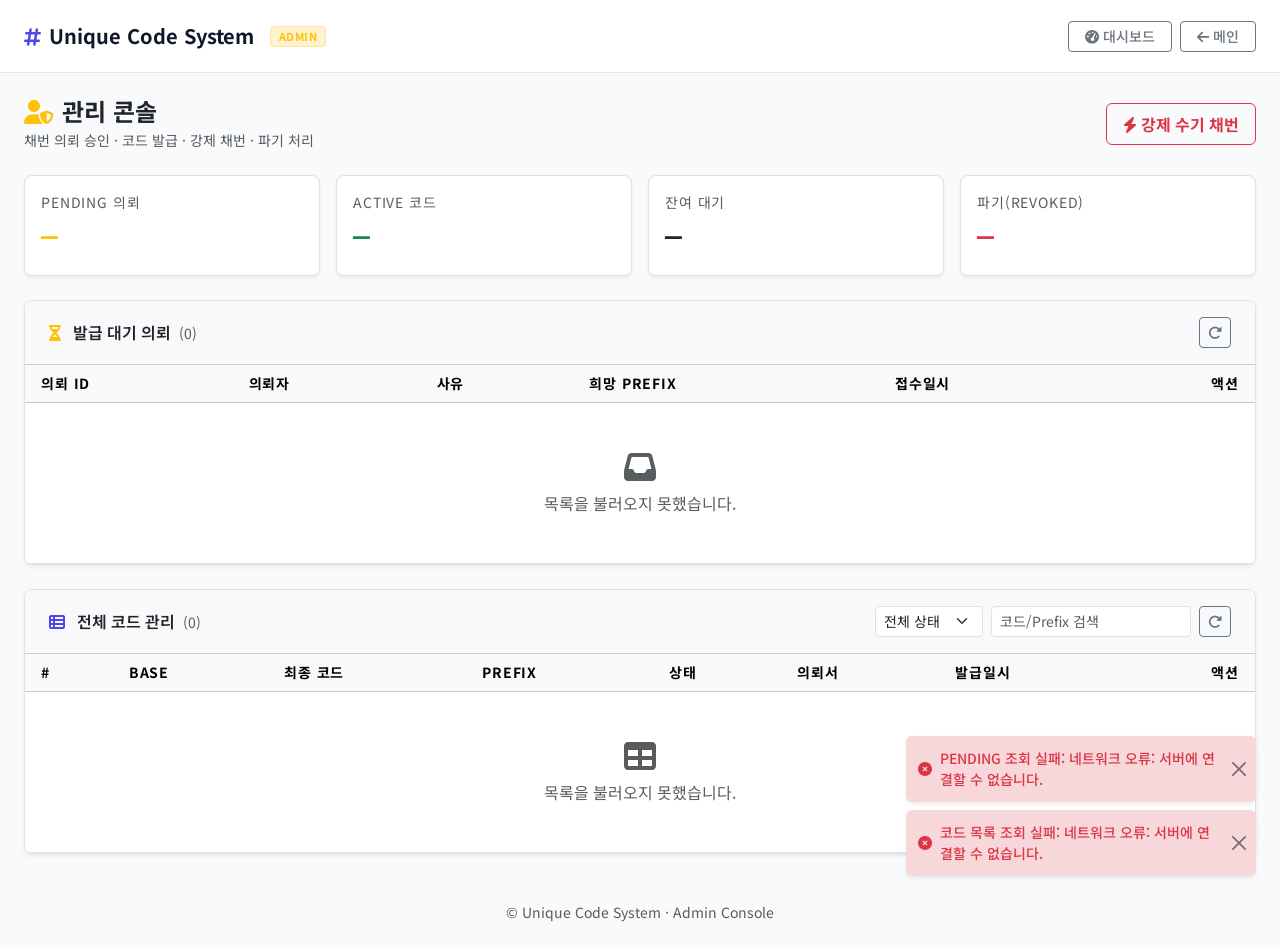
==== frontend/admin.html @ f25f8d90 "Initial commit: Unique Code Management System MVP - Backend: FastAPI + Redis ZSET + JSON DB   - 432 " ====
<!DOCTYPE html>
<html lang="ko">
<head>
  <meta charset="UTF-8">
  <meta name="viewport" content="width=device-width, initial-scale=1.0">
  <title>Admin · Unique Code System</title>

  <link rel="stylesheet"
        href="https://cdn.jsdelivr.net/npm/bootstrap@5.3.3/dist/css/bootstrap.min.css">
  <link rel="stylesheet"
        href="https://cdnjs.cloudflare.com/ajax/libs/font-awesome/6.4.0/css/all.min.css">
  <link href="https://fonts.googleapis.com/css2?family=Noto+Sans+KR:wght@300;400;500;700;900&display=swap"
        rel="stylesheet">
  <link rel="stylesheet" href="assets/css/ucs-theme.css">
</head>
<body>

  <!-- ─── Navbar ───────────────────────────────────── -->
  <nav class="navbar ucs-navbar py-3">
    <div class="container-fluid px-4">
      <a class="navbar-brand d-flex align-items-center gap-2" href="index.html">
        <span class="brand-mark"><i class="fa-solid fa-hashtag"></i></span>
        <span>Unique Code System</span>
        <span class="badge bg-warning-subtle text-warning border border-warning-subtle
                     fw-bold text-uppercase rounded-1 px-2 py-1 ms-2"
              style="font-size: 11px; letter-spacing: .04em;">ADMIN</span>
      </a>
      <div class="d-flex align-items-center gap-2">
        <a href="dashboard.html"
           class="btn btn-outline-secondary btn-sm fw-medium px-3">
          <i class="fa-solid fa-gauge-high"></i> 대시보드
        </a>
        <a href="index.html"
           class="btn btn-outline-secondary btn-sm fw-medium px-3">
          <i class="fa-solid fa-arrow-left"></i> 메인
        </a>
      </div>
    </div>
  </nav>

  <main class="container-fluid px-4 py-4">

    <!-- Page Header -->
    <div class="d-flex flex-wrap justify-content-between align-items-center mb-4 gap-2">
      <div>
        <h1 class="h4 fw-bold text-dark mb-1">
          <i class="fa-solid fa-user-shield text-warning me-2"></i>관리 콘솔
        </h1>
        <p class="text-muted small mb-0">
          채번 의뢰 승인 · 코드 발급 · 강제 채번 · 파기 처리
        </p>
      </div>
      <button type="button" id="forceIssueOpenBtn"
              class="btn btn-outline-danger fw-bold px-3 py-2">
        <i class="fa-solid fa-bolt"></i> 강제 수기 채번
      </button>
    </div>

    <!-- Stat Strip -->
    <div class="row g-3 mb-4" id="statStrip">
      <div class="col-6 col-md-3">
        <div class="card shadow-sm border rounded-3">
          <div class="card-body p-3">
            <div class="small text-muted text-uppercase mb-1"
                 style="letter-spacing:.06em;">PENDING 의뢰</div>
            <div class="ucs-code text-warning fs-3" data-stat="pending">—</div>
          </div>
        </div>
      </div>
      <div class="col-6 col-md-3">
        <div class="card shadow-sm border rounded-3">
          <div class="card-body p-3">
            <div class="small text-muted text-uppercase mb-1"
                 style="letter-spacing:.06em;">ACTIVE 코드</div>
            <div class="ucs-code text-success fs-3" data-stat="active">—</div>
          </div>
        </div>
      </div>
      <div class="col-6 col-md-3">
        <div class="card shadow-sm border rounded-3">
          <div class="card-body p-3">
            <div class="small text-muted text-uppercase mb-1"
                 style="letter-spacing:.06em;">잔여 대기</div>
            <div class="ucs-code text-dark fs-3" data-stat="remaining">—</div>
          </div>
        </div>
      </div>
      <div class="col-6 col-md-3">
        <div class="card shadow-sm border rounded-3">
          <div class="card-body p-3">
            <div class="small text-muted text-uppercase mb-1"
                 style="letter-spacing:.06em;">파기(REVOKED)</div>
            <div class="ucs-code text-danger fs-3" data-stat="revoked">—</div>
          </div>
        </div>
      </div>
    </div>

    <!-- ① 발급 대기 의뢰 -->
    <div class="card shadow-sm border rounded-3 overflow-hidden mb-4">
      <div class="card-header bg-light d-flex justify-content-between align-items-center py-3 px-4">
        <h2 class="h6 fw-semibold m-0 text-dark">
          <i class="fa-solid fa-hourglass-half me-2 text-warning"></i>
          발급 대기 의뢰
          <span class="text-muted fw-normal small ms-1" id="pendingCount">(0)</span>
        </h2>
        <button type="button" id="refreshPendingBtn"
                class="btn btn-outline-secondary btn-sm fw-medium">
          <i class="fa-solid fa-rotate-right"></i>
        </button>
      </div>
      <div class="table-responsive">
        <table class="table table-hover align-middle mb-0">
          <thead class="table-light">
            <tr class="small text-muted fw-semibold text-uppercase"
                style="letter-spacing:.06em;">
              <th class="px-3 py-2">의뢰 ID</th>
              <th class="px-3 py-2">의뢰자</th>
              <th class="px-3 py-2">사유</th>
              <th class="px-3 py-2">희망 Prefix</th>
              <th class="px-3 py-2">접수일시</th>
              <th class="px-3 py-2 text-end">액션</th>
            </tr>
          </thead>
          <tbody id="pendingTbody">
            <tr>
              <td colspan="6" class="text-center text-muted py-5">
                <i class="fa-solid fa-inbox fa-2x mb-2 d-block"></i>
                대기 중인 의뢰가 없습니다.
              </td>
            </tr>
          </tbody>
        </table>
      </div>
    </div>

    <!-- ② 전체 코드 테이블 -->
    <div class="card shadow-sm border rounded-3 overflow-hidden">
      <div class="card-header bg-light d-flex flex-wrap justify-content-between
                  align-items-center py-3 px-4 gap-2">
        <h2 class="h6 fw-semibold m-0 text-dark">
          <i class="fa-solid fa-table-list me-2 text-primary"></i>
          전체 코드 관리
          <span class="text-muted fw-normal small ms-1" id="codeCount">(0)</span>
        </h2>
        <div class="d-flex align-items-center gap-2">
          <select id="codeStatusFilter" class="form-select form-select-sm"
                  style="width:auto;">
            <option value="">전체 상태</option>
            <option value="ACTIVE">ACTIVE</option>
            <option value="WAITING">WAITING</option>
            <option value="REVOKED">REVOKED</option>
          </select>
          <input type="text" id="codeSearch"
                 class="form-control form-control-sm"
                 placeholder="코드/Prefix 검색"
                 style="width:200px;">
          <button type="button" id="refreshCodesBtn"
                  class="btn btn-outline-secondary btn-sm fw-medium">
            <i class="fa-solid fa-rotate-right"></i>
          </button>
        </div>
      </div>
      <div class="table-responsive" style="max-height: 560px; overflow-y: auto;">
        <table class="table table-hover align-middle mb-0">
          <thead class="table-light position-sticky top-0">
            <tr class="small text-muted fw-semibold text-uppercase"
                style="letter-spacing:.06em;">
              <th class="px-3 py-2">#</th>
              <th class="px-3 py-2">Base</th>
              <th class="px-3 py-2">최종 코드</th>
              <th class="px-3 py-2">Prefix</th>
              <th class="px-3 py-2">상태</th>
              <th class="px-3 py-2">의뢰서</th>
              <th class="px-3 py-2">발급일시</th>
              <th class="px-3 py-2 text-end">액션</th>
            </tr>
          </thead>
          <tbody id="codeTbody">
            <tr>
              <td colspan="8" class="text-center text-muted py-5">
                <i class="fa-solid fa-spinner fa-spin"></i> 로딩 중…
              </td>
            </tr>
          </tbody>
        </table>
      </div>
    </div>

  </main>

  <!-- ╭───────────────────────────────────────────────────────╮
       │ 의뢰 승인(발급) 모달 — Prefix 입력 + 실시간 미리보기 │
       ╰───────────────────────────────────────────────────────╯ -->
  <div class="modal fade" id="ucsIssueModal" tabindex="-1" aria-hidden="true">
    <div class="modal-dialog modal-dialog-centered">
      <div class="modal-content border-0 shadow">
        <div class="modal-header bg-primary-subtle text-primary border-0"
             style="background-color: var(--ucs-primary-soft) !important;">
          <h5 class="modal-title fw-bold d-flex align-items-center gap-2">
            <i class="fa-solid fa-circle-check"></i>
            의뢰 승인 · 코드 발급
          </h5>
          <button type="button" class="btn-close"
                  data-bs-dismiss="modal" aria-label="Close"></button>
        </div>

        <div class="modal-body p-4">
          <!-- 의뢰 요약 -->
          <div class="bg-light border rounded-3 p-3 mb-3">
            <div class="d-flex justify-content-between small text-muted mb-2">
              <span>의뢰 ID</span>
              <span class="ucs-code ucs-code-primary" id="issReqId">—</span>
            </div>
            <div class="row small g-2">
              <div class="col-4 text-muted">의뢰자</div>
              <div class="col-8 fw-medium" id="issRequester">—</div>
              <div class="col-4 text-muted">사유</div>
              <div class="col-8" id="issReason">—</div>
              <div class="col-4 text-muted">희망 Prefix</div>
              <div class="col-8">
                <span class="ucs-code" id="issDesired">—</span>
              </div>
            </div>
          </div>

          <!-- Prefix 입력 -->
          <div class="mb-3">
            <label for="issPrefix"
                   class="form-label fw-semibold small text-dark mb-1">
              발급 Prefix <span class="text-danger">*</span>
            </label>
            <input type="text" id="issPrefix"
                   class="form-control form-control-lg ucs-input-code"
                   maxlength="16" placeholder="DEV" required>
            <div class="form-text text-muted">
              영문(A-Z)만 1~16자 · 자동 대문자 변환
            </div>
          </div>

          <!-- 발급 대상 메모 (선택) -->
          <div class="mb-3">
            <label for="issIssuedTo"
                   class="form-label fw-semibold small text-dark mb-1">
              발급 대상 <span class="text-muted small fw-normal">(선택)</span>
            </label>
            <input type="text" id="issIssuedTo"
                   class="form-control" maxlength="128"
                   placeholder="예: alice / 시스템명 / 비고">
          </div>

          <!-- 승인자 -->
          <div class="mb-3">
            <label for="issApprover"
                   class="form-label fw-semibold small text-dark mb-1">
              승인자 <span class="text-muted small fw-normal">(선택)</span>
            </label>
            <input type="text" id="issApprover"
                   class="form-control" maxlength="128"
                   placeholder="예: admin">
          </div>

          <!-- 실시간 미리보기 (§5.2) -->
          <div class="card border-primary border-1 bg-light">
            <div class="card-body text-center py-3">
              <div class="small text-muted text-uppercase mb-2"
                   style="letter-spacing: .08em;">최종 코드 미리보기</div>
              <div class="ucs-code ucs-code-primary fs-3" id="issPreview">
                ---&#8209;XX
              </div>
              <div class="small text-muted mt-2">
                다음 발급 예정 Base 코드:
                <span class="ucs-code text-dark" id="issNextBase">—</span>
              </div>
            </div>
          </div>
        </div>

        <div class="modal-footer border-0">
          <button type="button"
                  class="btn btn-outline-secondary fw-medium px-3"
                  data-bs-dismiss="modal">취소</button>
          <button type="button" id="issConfirmBtn"
                  class="btn btn-primary fw-bold px-3 d-inline-flex align-items-center gap-2">
            <i class="fa-solid fa-paper-plane"></i>
            <span>발급 실행</span>
          </button>
        </div>
      </div>
    </div>
  </div>

  <!-- ╭───────────────────────────────────────────────────────╮
       │ 강제 수기 채번 모달                                     │
       ╰───────────────────────────────────────────────────────╯ -->
  <div class="modal fade" id="ucsForceModal" tabindex="-1" aria-hidden="true">
    <div class="modal-dialog modal-dialog-centered">
      <div class="modal-content border-0 shadow">
        <div class="modal-header bg-danger-subtle text-danger border-0">
          <h5 class="modal-title fw-bold d-flex align-items-center gap-2">
            <i class="fa-solid fa-bolt"></i>
            강제 수기 채번
          </h5>
          <button type="button" class="btn-close"
                  data-bs-dismiss="modal" aria-label="Close"></button>
        </div>
        <div class="modal-body p-4">
          <div class="alert alert-warning d-flex align-items-start gap-2 small mb-3"
               role="alert">
            <i class="fa-solid fa-triangle-exclamation mt-1"></i>
            <div>
              대기열 상태를 <strong>무시</strong>하고 특정 2자리 코드를 강제로 할당합니다.
              감사 이력에 <code>FORCE_ISSUED</code>로 기록됩니다.
            </div>
          </div>

          <div class="row g-3">
            <div class="col-6">
              <label for="frcBase"
                     class="form-label fw-semibold small text-dark mb-1">
                Base 코드 <span class="text-danger">*</span>
              </label>
              <input type="text" id="frcBase"
                     class="form-control form-control-lg ucs-input-code"
                     maxlength="2" placeholder="A1">
              <div class="form-text text-muted">2자리 (예: A1, 9Z)</div>
            </div>
            <div class="col-6">
              <label for="frcPrefix"
                     class="form-label fw-semibold small text-dark mb-1">
                Prefix <span class="text-danger">*</span>
              </label>
              <input type="text" id="frcPrefix"
                     class="form-control form-control-lg ucs-input-code"
                     maxlength="16" placeholder="VIP">
              <div class="form-text text-muted">영문 1~16자</div>
            </div>
          </div>

          <div class="mt-3">
            <label for="frcReason"
                   class="form-label fw-semibold small text-dark mb-1">
              강제 채번 사유 <span class="text-muted small fw-normal">(권장)</span>
            </label>
            <input type="text" id="frcReason"
                   class="form-control" maxlength="256"
                   placeholder="감사 목적으로 사유를 남기세요">
          </div>

          <div class="mt-3">
            <label for="frcApprover"
                   class="form-label fw-semibold small text-dark mb-1">
              승인자
            </label>
            <input type="text" id="frcApprover"
                   class="form-control" maxlength="128"
                   placeholder="예: admin">
          </div>

          <!-- 미리보기 -->
          <div class="card border-danger border-1 bg-light mt-3">
            <div class="card-body text-center py-3">
              <div class="small text-muted text-uppercase mb-2"
                   style="letter-spacing: .08em;">강제 발급 미리보기</div>
              <div class="ucs-code text-danger fs-3" id="frcPreview">
                ---&#8209;XX
              </div>
            </div>
          </div>

          <!-- base 코드 충돌 안내 -->
          <p class="small text-muted mt-3 mb-0">
            <i class="fa-solid fa-circle-info me-1"></i>
            이미 <code>ACTIVE</code>인 Base 코드는 강제 할당할 수 없습니다.
          </p>
        </div>
        <div class="modal-footer border-0">
          <button type="button"
                  class="btn btn-outline-secondary fw-medium px-3"
                  data-bs-dismiss="modal">취소</button>
          <button type="button" id="frcConfirmBtn"
                  class="btn btn-danger fw-bold px-3 d-inline-flex align-items-center gap-2">
            <i class="fa-solid fa-bolt"></i>
            <span>강제 발급</span>
          </button>
        </div>
      </div>
    </div>
  </div>

  <!-- ╭───────────────────────────────────────────────────────╮
       │ 파기 확인 모달 — 가이드라인 §5.5                       │
       ╰───────────────────────────────────────────────────────╯ -->
  <div class="modal fade" id="ucsRevokeModal" tabindex="-1" aria-hidden="true">
    <div class="modal-dialog modal-dialog-centered">
      <div class="modal-content border-0 shadow">
        <div class="modal-header bg-danger-subtle text-danger border-0">
          <h5 class="modal-title fw-bold d-flex align-items-center gap-2">
            <i class="fa-solid fa-triangle-exclamation"></i>
            코드 파기 확인
          </h5>
          <button type="button" class="btn-close"
                  data-bs-dismiss="modal" aria-label="Close"></button>
        </div>
        <div class="modal-body py-4">
          <p class="mb-3">아래 코드를 파기하시겠습니까?</p>
          <div class="bg-light border rounded-3 text-center py-3 mb-3">
            <span id="ucsRevokeCode" class="ucs-code ucs-code-primary fs-4">—</span>
          </div>
          <p class="small text-muted mb-0">
            <i class="fa-solid fa-circle-info me-1"></i>
            결번 복원을 위해 대기열 시퀀스의 원래 순번(제자리)으로 반환됩니다.
          </p>
        </div>
        <div class="modal-footer border-0">
          <button type="button"
                  class="btn btn-outline-secondary fw-medium px-3"
                  data-bs-dismiss="modal">취소</button>
          <button type="button" id="ucsRevokeConfirmBtn"
                  class="btn btn-danger fw-bold px-3 d-inline-flex align-items-center gap-2">
            <i class="fa-solid fa-trash"></i>
            <span>파기 실행</span>
          </button>
        </div>
      </div>
    </div>
  </div>

  <footer class="container-fluid px-4 py-4 text-center text-muted small">
    © Unique Code System · Admin Console
  </footer>

  <script src="https://cdn.jsdelivr.net/npm/bootstrap@5.3.3/dist/js/bootstrap.bundle.min.js"></script>
  <script src="assets/js/ucs-common.js"></script>
  <script src="assets/js/admin.js"></script>
</body>
</html>
---- frontend/assets/css/ucs-theme.css ----
/* =========================================================
 * Unique Code System — Common Theme
 * Bootstrap 5.3 기반 (가이드라인 §1.1 / §2 / §3.5 / §4 / §5.4 준수)
 * ========================================================= */

:root {
  /* Brand */
  --ucs-primary:        #4f46e5;   /* Indigo 600 */
  --ucs-primary-hover:  #4338ca;
  --ucs-primary-soft:   #eef2ff;

  /* Surface */
  --ucs-bg:             #f8fafc;
  --ucs-surface:        #ffffff;
  --ucs-surface-alt:    #f8fafc;
  --ucs-border:         #e2e8f0;
  --ucs-border-soft:    #f1f5f9;

  /* Text */
  --ucs-text:           #1e293b;
  --ucs-text-strong:    #0f172a;
  --ucs-text-muted:     #64748b;
  --ucs-text-disabled:  #94a3b8;

  /* Semantic */
  --ucs-success:        #059669;
  --ucs-success-soft:   #ecfdf5;
  --ucs-success-border: #a7f3d0;

  --ucs-danger:         #f43f5e;
  --ucs-danger-soft:    #fff1f2;
  --ucs-danger-border:  #fecdd3;

  --ucs-warning:        #d97706;
  --ucs-warning-soft:   #fffbeb;
}

/* ── Base ──────────────────────────────────────────────── */
html, body { height: 100%; }
body {
  font-family: "Noto Sans KR", system-ui, -apple-system, sans-serif;
  background-color: var(--ucs-bg);
  color: var(--ucs-text);
}

/* ── Bootstrap primary 오버라이드 ─────────────────────── */
.btn-primary {
  --bs-btn-bg: var(--ucs-primary);
  --bs-btn-border-color: var(--ucs-primary);
  --bs-btn-hover-bg: var(--ucs-primary-hover);
  --bs-btn-hover-border-color: var(--ucs-primary-hover);
  --bs-btn-active-bg: var(--ucs-primary-hover);
  --bs-btn-active-border-color: var(--ucs-primary-hover);
}
.text-primary   { color: var(--ucs-primary) !important; }
.bg-primary     { background-color: var(--ucs-primary) !important; }
.border-primary { border-color: var(--ucs-primary) !important; }
.form-control:focus,
.form-select:focus {
  border-color: var(--ucs-primary);
  box-shadow: 0 0 0 0.15rem rgba(79, 70, 229, .18);
}

/* ── 스크롤바 ──────────────────────────────────────────── */
::-webkit-scrollbar { width: 6px; height: 6px; }
::-webkit-scrollbar-track { background: transparent; }
::-webkit-scrollbar-thumb { background: #cbd5e1; border-radius: 3px; }

/* ── 코드 전용 타이포 (§4) ────────────────────────────── */
.ucs-code {
  font-family: ui-monospace, SFMono-Regular, Menlo, Consolas, "Liberation Mono", monospace;
  font-weight: 700;
  letter-spacing: 0.1em;
}
.ucs-code-primary { color: var(--ucs-primary); }

/* ── Prefix / Suffix 입력 (§3.2) ──────────────────────── */
.ucs-input-code {
  text-align: center;
  text-transform: uppercase;
  font-family: ui-monospace, SFMono-Regular, Menlo, Consolas, monospace;
  font-weight: 700;
  color: var(--ucs-primary);
  letter-spacing: 0.1em;
}

/* ── 파기 데이터 행 (§3.5) ────────────────────────────── */
.ucs-row-revoked            { background-color: rgba(248, 250, 252, .7) !important; }
.ucs-row-revoked td         { text-decoration: line-through; opacity: .7; }

/* ── 토스트 컨테이너 (§5.4) ──────────────────────────── */
.ucs-toast-container {
  position: fixed;
  right: 1.5rem;
  bottom: 1.5rem;
  z-index: 1080;
  display: flex;
  flex-direction: column;
  gap: .5rem;
}

/* ── 분기 카드 (메인 전용) ───────────────────────────── */
.ucs-entry-card {
  transition: transform .15s ease, box-shadow .15s ease, border-color .15s ease;
  cursor: pointer;
}
.ucs-entry-card:hover {
  transform: translateY(-2px);
  box-shadow: 0 .5rem 1rem rgba(15, 23, 42, .08) !important;
  border-color: var(--ucs-primary) !important;
}
.ucs-entry-card .ucs-entry-icon {
  width: 64px; height: 64px;
  display: inline-flex; align-items: center; justify-content: center;
  border-radius: 1rem;
  font-size: 1.75rem;
}

/* ── 네비게이션 ───────────────────────────────────────── */
.navbar.ucs-navbar {
  background-color: var(--ucs-surface);
  border-bottom: 1px solid var(--ucs-border);
}
.ucs-navbar .navbar-brand {
  font-weight: 700;
  color: var(--ucs-text-strong);
}
.ucs-navbar .navbar-brand .brand-mark {
  color: var(--ucs-primary);
}
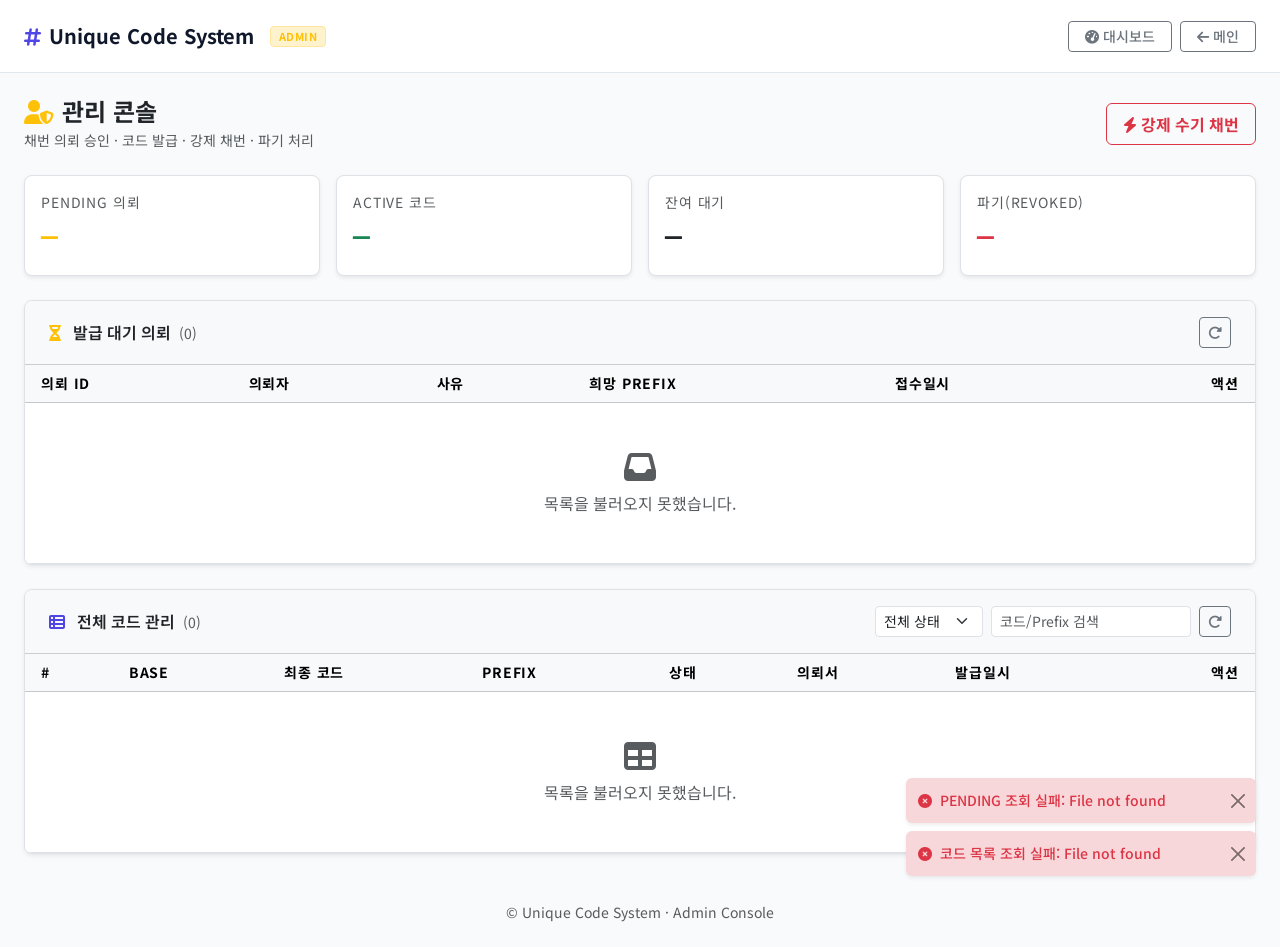
==== commit e27ce334: "feat: SQLite 단일 SSOT 전환 + 단일 포트 통합 + Windows/WSL2 2-Track + LAN 서비스 - 저장소: JSON+Redis → SQLite 단일 파일" ====
--- a/frontend/admin.html
+++ b/frontend/admin.html
@@ -231,10 +231,10 @@
               발급 Prefix <span class="text-danger">*</span>
             </label>
             <input type="text" id="issPrefix"
-                   class="form-control form-control-lg ucs-input-code"
+                   class="form-control form-control-lg ucs-input-code ucs-input-prefix"
                    maxlength="16" placeholder="DEV" required>
             <div class="form-text text-muted">
-              영문(A-Z)만 1~16자 · 자동 대문자 변환
+              영문·숫자 1~16자 · 자동 대문자 변환
             </div>
           </div>
 
@@ -266,7 +266,7 @@
               <div class="small text-muted text-uppercase mb-2"
                    style="letter-spacing: .08em;">최종 코드 미리보기</div>
               <div class="ucs-code ucs-code-primary fs-3" id="issPreview">
-                ---&#8209;XX
+                ---XX
               </div>
               <div class="small text-muted mt-2">
                 다음 발급 예정 Base 코드:
@@ -322,7 +322,7 @@
               </label>
               <input type="text" id="frcBase"
                      class="form-control form-control-lg ucs-input-code"
-                     maxlength="2" placeholder="A1">
+                     maxlength="2" placeholder="A1" autocomplete="off">
               <div class="form-text text-muted">2자리 (예: A1, 9Z)</div>
             </div>
             <div class="col-6">
@@ -331,9 +331,9 @@
                 Prefix <span class="text-danger">*</span>
               </label>
               <input type="text" id="frcPrefix"
-                     class="form-control form-control-lg ucs-input-code"
+                     class="form-control form-control-lg ucs-input-code ucs-input-prefix"
                      maxlength="16" placeholder="VIP">
-              <div class="form-text text-muted">영문 1~16자</div>
+              <div class="form-text text-muted">영문·숫자 1~16자 · 자동 대문자 변환</div>
             </div>
           </div>
 
@@ -363,7 +363,7 @@
               <div class="small text-muted text-uppercase mb-2"
                    style="letter-spacing: .08em;">강제 발급 미리보기</div>
               <div class="ucs-code text-danger fs-3" id="frcPreview">
-                ---&#8209;XX
+                ---XX
               </div>
             </div>
           </div>
@@ -431,6 +431,7 @@
   </footer>
 
   <script src="https://cdn.jsdelivr.net/npm/bootstrap@5.3.3/dist/js/bootstrap.bundle.min.js"></script>
+  <script>window.UCS_API_BASE = "";  /* 동일 오리진(단일 포트) 상대경로 */</script>
   <script src="assets/js/ucs-common.js"></script>
   <script src="assets/js/admin.js"></script>
 </body>
